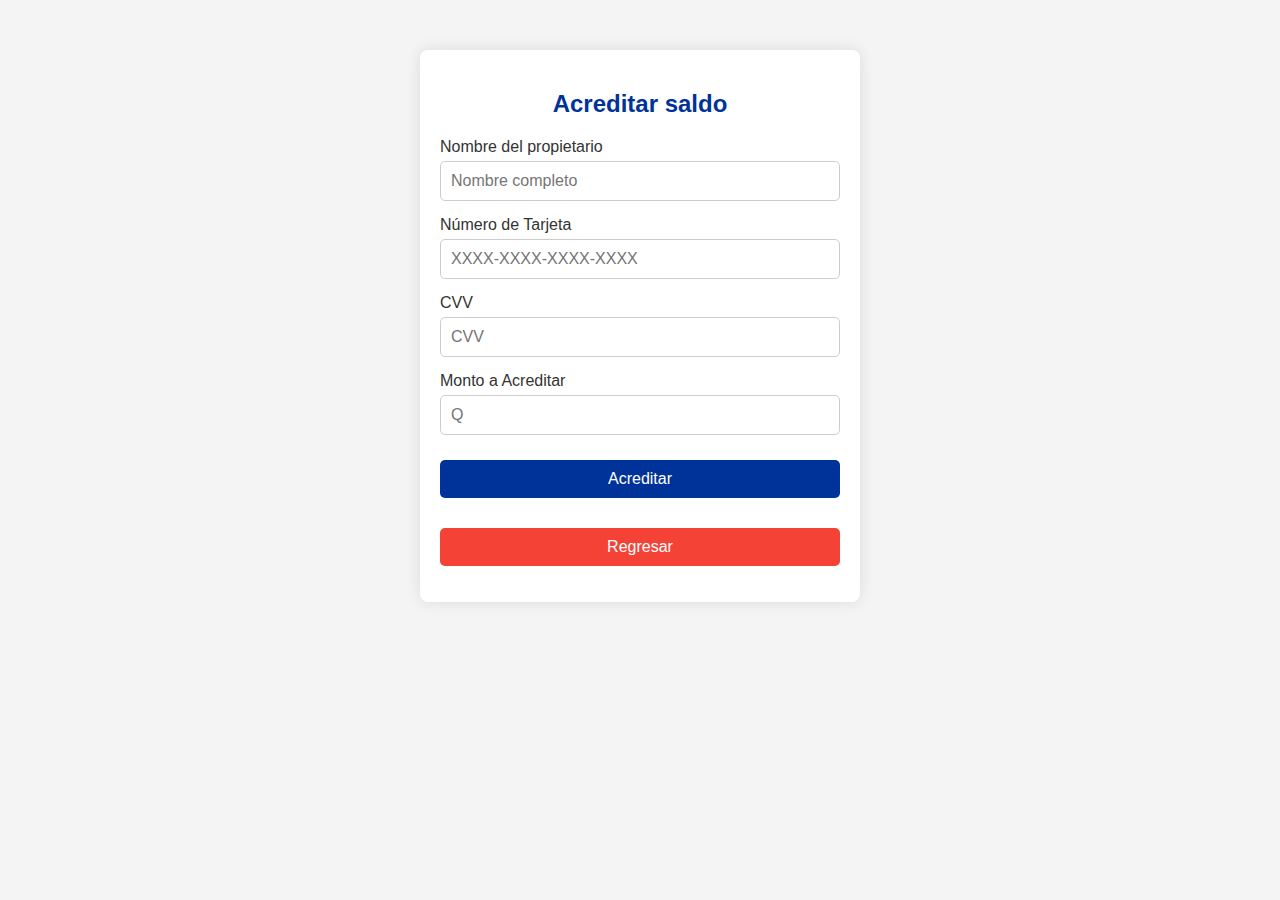
==== acreditar.html @ 47ffe23f "actualizado pero con la letra minuscula" ====
</html>
<!DOCTYPE html>
<html lang="es">
<head>
    <meta charset="UTF-8">
    <meta name="viewport" content="width=device-width, initial-scale=1.0">
    <title>Acreditaciones de Saldo</title>
    <style>
        body {
            font-family: Arial, sans-serif;
            background-color: #f4f4f4;
            margin: 0;
            padding: 0;
        }

        .acredit-form {
            width: 400px;
            margin: 50px auto;
            background-color: #ffffff;
            padding: 20px;
            border-radius: 8px;
            box-shadow: 0 0 15px rgba(0, 0, 0, 0.1);
        }

        h2 {
            text-align: center;
            color: #003399;
        }

        .input-group {
            margin-bottom: 15px;
        }

        .input-group label {
            display: block;
            color: #333;
            margin-bottom: 5px;
        }

        .input-group input {
            width: 100%;
            padding: 10px;
            border: 1px solid #ccc;
            border-radius: 5px;
            box-sizing: border-box;
            font-size: 16px;
        }

        .input-group input:focus {
            border-color: #00d9ff;
    		outline: none;
    		box-shadow: 0 0 8px rgb(72, 241, 11);
        }

        .submit-btn, .generar-btn {
            width: 100%;
            padding: 10px;
            background-color: #003399;
            color: white;
            border: none;
            border-radius: 5px;
            cursor: pointer;
            font-size: 16px;
            margin-top: 10px;
        }

        .submit-btn:hover{
            border-color: #02171b;
    		outline: none;
    		box-shadow: 0 0 8px rgb(77, 11, 210);
			
        }

        .generar-btn {
            background-color: #f44336;
        }

        .generar-btn:hover {
			border-color: #02171b;
    		outline: none;
    		box-shadow: 0 0 8px rgb(14, 1, 9);
        }

        form {
            margin-top: 20px;
        }

        /* Responsivo para pantallas más pequeñas */
        @media (max-width: 480px) {
            .acredit-form {
                width: 90%;
            }
        }
    </style>
</head>

<body>
    <div class="acredit-form">
        <h2>Acreditar saldo</h2>
        <form action="acreditar.php" method="POST">
            <div class="input-group">
                <label for="nombre">Nombre del propietario</label>
                <input type="text" id="nombre" name="nombre" placeholder="Nombre completo" required>
            </div>

            <div class="input-group">
                <label for="numero-tarjeta">Número de Tarjeta</label>
                <input type="text" id="numero-tarjeta" name="numero-tarjeta" placeholder="XXXX-XXXX-XXXX-XXXX" required>
            </div>

            <div class="input-group">
                <label for="cvv">CVV</label>
                <input type="text" id="cvv" name="cvv" placeholder="CVV" required>
            </div>

            <div class="input-group">
                <label for="monto">Monto a Acreditar</label>
                <input type="decimal" id="monto_acreditar" name="monto_acreditar" placeholder="Q" required>
            </div>

            <button type="submit" class="submit-btn">Acreditar</button>
        </form>

        <form action="index.html">
            <button type="submit" class="generar-btn">Regresar</button>
        </form>
	</div>
</body>
</html>
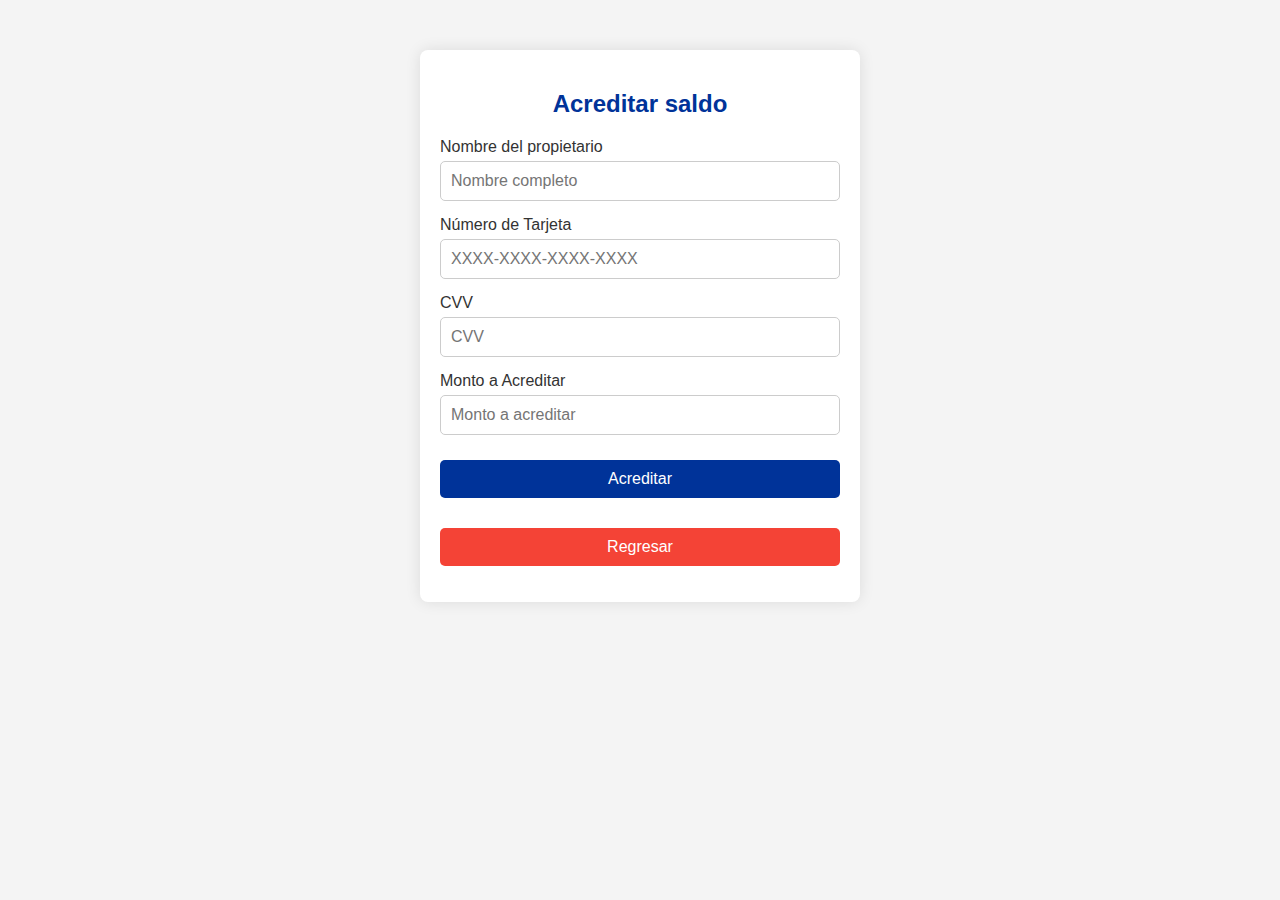
==== commit 0c07c3de: "Agregados botones de regreso" ====
--- a/acreditar.html
+++ b/acreditar.html
@@ -47,9 +47,8 @@
         }
 
         .input-group input:focus {
-            border-color: #00d9ff;
-    		outline: none;
-    		box-shadow: 0 0 8px rgb(72, 241, 11);
+            border-color: #003399;
+            outline: none;
         }
 
         .submit-btn, .generar-btn {
@@ -64,11 +63,8 @@
             margin-top: 10px;
         }
 
-        .submit-btn:hover{
-            border-color: #02171b;
-    		outline: none;
-    		box-shadow: 0 0 8px rgb(77, 11, 210);
-			
+        .submit-btn:hover, .generar-btn:hover {
+            background-color: #002080;
         }
 
         .generar-btn {
@@ -76,9 +72,7 @@
         }
 
         .generar-btn:hover {
-			border-color: #02171b;
-    		outline: none;
-    		box-shadow: 0 0 8px rgb(14, 1, 9);
+            background-color: #d32f2f;
         }
 
         form {
@@ -115,7 +109,7 @@
 
             <div class="input-group">
                 <label for="monto">Monto a Acreditar</label>
-                <input type="decimal" id="monto_acreditar" name="monto_acreditar" placeholder="Q" required>
+                <input type="decimal" id="monto_acreditar" name="monto_acreditar" placeholder="Monto a acreditar" required>
             </div>
 
             <button type="submit" class="submit-btn">Acreditar</button>
@@ -124,6 +118,6 @@
         <form action="index.html">
             <button type="submit" class="generar-btn">Regresar</button>
         </form>
-	</div>
+    </div>
 </body>
-</html>+</html>
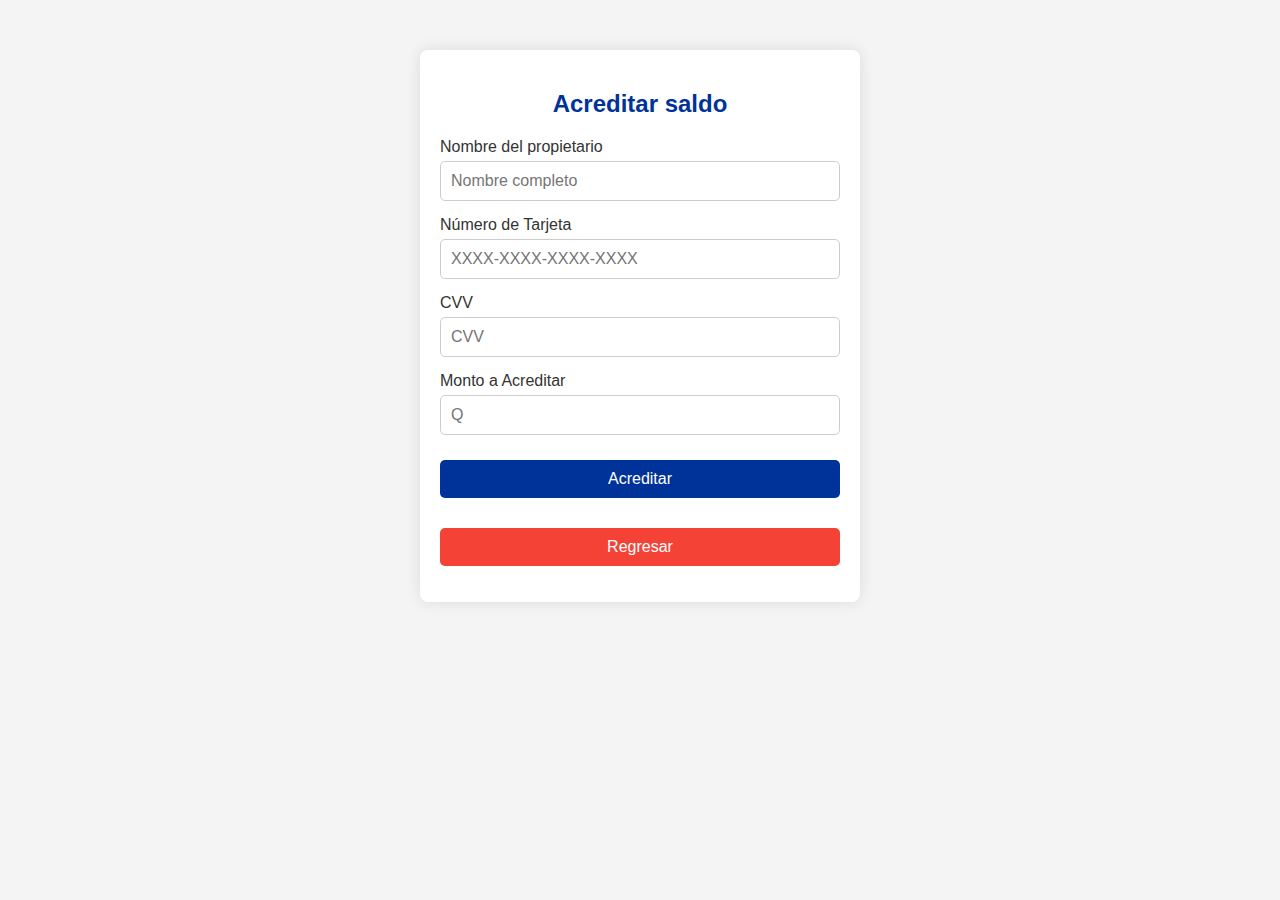
==== commit 0affc8c9: "Entrega miercoles" ====
--- a/acreditar.html
+++ b/acreditar.html
@@ -1,123 +1,129 @@
-</html>
-<!DOCTYPE html>
-<html lang="es">
-<head>
-    <meta charset="UTF-8">
-    <meta name="viewport" content="width=device-width, initial-scale=1.0">
-    <title>Acreditaciones de Saldo</title>
-    <style>
-        body {
-            font-family: Arial, sans-serif;
-            background-color: #f4f4f4;
-            margin: 0;
-            padding: 0;
-        }
-
-        .acredit-form {
-            width: 400px;
-            margin: 50px auto;
-            background-color: #ffffff;
-            padding: 20px;
-            border-radius: 8px;
-            box-shadow: 0 0 15px rgba(0, 0, 0, 0.1);
-        }
-
-        h2 {
-            text-align: center;
-            color: #003399;
-        }
-
-        .input-group {
-            margin-bottom: 15px;
-        }
-
-        .input-group label {
-            display: block;
-            color: #333;
-            margin-bottom: 5px;
-        }
-
-        .input-group input {
-            width: 100%;
-            padding: 10px;
-            border: 1px solid #ccc;
-            border-radius: 5px;
-            box-sizing: border-box;
-            font-size: 16px;
-        }
-
-        .input-group input:focus {
-            border-color: #003399;
-            outline: none;
-        }
-
-        .submit-btn, .generar-btn {
-            width: 100%;
-            padding: 10px;
-            background-color: #003399;
-            color: white;
-            border: none;
-            border-radius: 5px;
-            cursor: pointer;
-            font-size: 16px;
-            margin-top: 10px;
-        }
-
-        .submit-btn:hover, .generar-btn:hover {
-            background-color: #002080;
-        }
-
-        .generar-btn {
-            background-color: #f44336;
-        }
-
-        .generar-btn:hover {
-            background-color: #d32f2f;
-        }
-
-        form {
-            margin-top: 20px;
-        }
-
-        /* Responsivo para pantallas más pequeñas */
-        @media (max-width: 480px) {
-            .acredit-form {
-                width: 90%;
-            }
-        }
-    </style>
-</head>
-
-<body>
-    <div class="acredit-form">
-        <h2>Acreditar saldo</h2>
-        <form action="acreditar.php" method="POST">
-            <div class="input-group">
-                <label for="nombre">Nombre del propietario</label>
-                <input type="text" id="nombre" name="nombre" placeholder="Nombre completo" required>
-            </div>
-
-            <div class="input-group">
-                <label for="numero-tarjeta">Número de Tarjeta</label>
-                <input type="text" id="numero-tarjeta" name="numero-tarjeta" placeholder="XXXX-XXXX-XXXX-XXXX" required>
-            </div>
-
-            <div class="input-group">
-                <label for="cvv">CVV</label>
-                <input type="text" id="cvv" name="cvv" placeholder="CVV" required>
-            </div>
-
-            <div class="input-group">
-                <label for="monto">Monto a Acreditar</label>
-                <input type="decimal" id="monto_acreditar" name="monto_acreditar" placeholder="Monto a acreditar" required>
-            </div>
-
-            <button type="submit" class="submit-btn">Acreditar</button>
-        </form>
-
-        <form action="index.html">
-            <button type="submit" class="generar-btn">Regresar</button>
-        </form>
-    </div>
-</body>
-</html>
+</html>
+<!DOCTYPE html>
+<html lang="es">
+<head>
+    <meta charset="UTF-8">
+    <meta name="viewport" content="width=device-width, initial-scale=1.0">
+    <title>Acreditaciones de Saldo</title>
+    <style>
+        body {
+            font-family: Arial, sans-serif;
+            background-color: #f4f4f4;
+            margin: 0;
+            padding: 0;
+        }
+
+        .acredit-form {
+            width: 400px;
+            margin: 50px auto;
+            background-color: #ffffff;
+            padding: 20px;
+            border-radius: 8px;
+            box-shadow: 0 0 15px rgba(0, 0, 0, 0.1);
+        }
+
+        h2 {
+            text-align: center;
+            color: #003399;
+        }
+
+        .input-group {
+            margin-bottom: 15px;
+        }
+
+        .input-group label {
+            display: block;
+            color: #333;
+            margin-bottom: 5px;
+        }
+
+        .input-group input {
+            width: 100%;
+            padding: 10px;
+            border: 1px solid #ccc;
+            border-radius: 5px;
+            box-sizing: border-box;
+            font-size: 16px;
+        }
+
+        .input-group input:focus {
+            border-color: #00d9ff;
+      outline: none;
+      box-shadow: 0 0 8px rgb(72, 241, 11);
+        }
+
+        .submit-btn, .generar-btn {
+            width: 100%;
+            padding: 10px;
+            background-color: #003399;
+            color: white;
+            border: none;
+            border-radius: 5px;
+            cursor: pointer;
+            font-size: 16px;
+            margin-top: 10px;
+        }
+
+        .submit-btn:hover{
+            border-color: #02171b;
+      outline: none;
+      box-shadow: 0 0 8px rgb(77, 11, 210);
+   
+        }
+
+        .generar-btn {
+            background-color: #f44336;
+        }
+
+        .generar-btn:hover {
+   border-color: #02171b;
+      outline: none;
+      box-shadow: 0 0 8px rgb(14, 1, 9);
+        }
+
+        form {
+            margin-top: 20px;
+        }
+
+        /* Responsivo para pantallas más pequeñas */
+        @media (max-width: 480px) {
+            .acredit-form {
+                width: 90%;
+            }
+        }
+    </style>
+</head>
+
+<body>
+    <div class="acredit-form">
+        <h2>Acreditar saldo</h2>
+        <form action="acreditar.php" method="POST">
+            <div class="input-group">
+                <label for="nombre">Nombre del propietario</label>
+                <input type="text" id="nombre" name="nombre" placeholder="Nombre completo" required>
+            </div>
+
+            <div class="input-group">
+                <label for="numero-tarjeta">Número de Tarjeta</label>
+                <input type="text" id="numero-tarjeta" name="numero-tarjeta" placeholder="XXXX-XXXX-XXXX-XXXX" required>
+            </div>
+
+            <div class="input-group">
+                <label for="cvv">CVV</label>
+                <input type="text" id="cvv" name="cvv" placeholder="CVV" required>
+            </div>
+
+            <div class="input-group">
+                <label for="monto">Monto a Acreditar</label>
+                <input type="decimal" id="monto_acreditar" name="monto_acreditar" placeholder="Q" required>
+            </div>
+
+            <button type="submit" class="submit-btn">Acreditar</button>
+        </form>
+
+        <form action="index.html">
+            <button type="submit" class="generar-btn">Regresar</button>
+        </form>
+ </div>
+</body>
+</html>